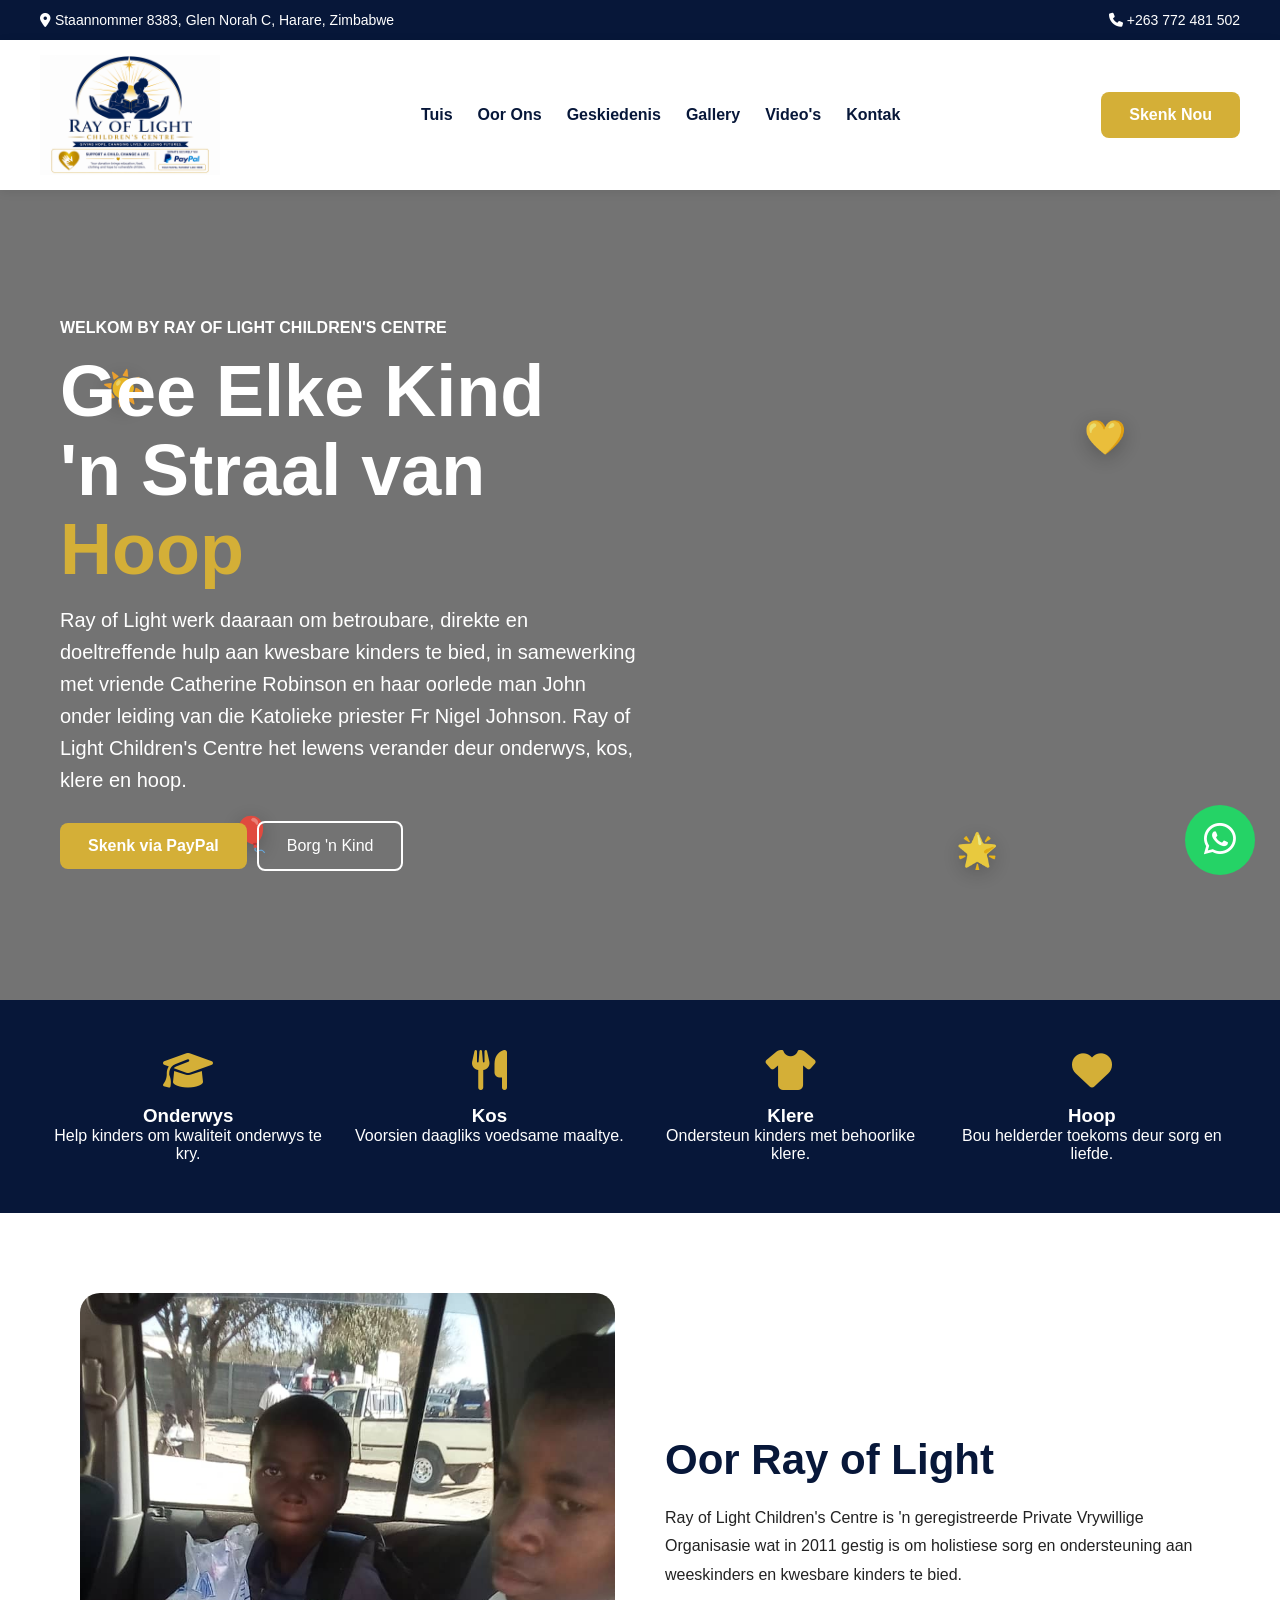
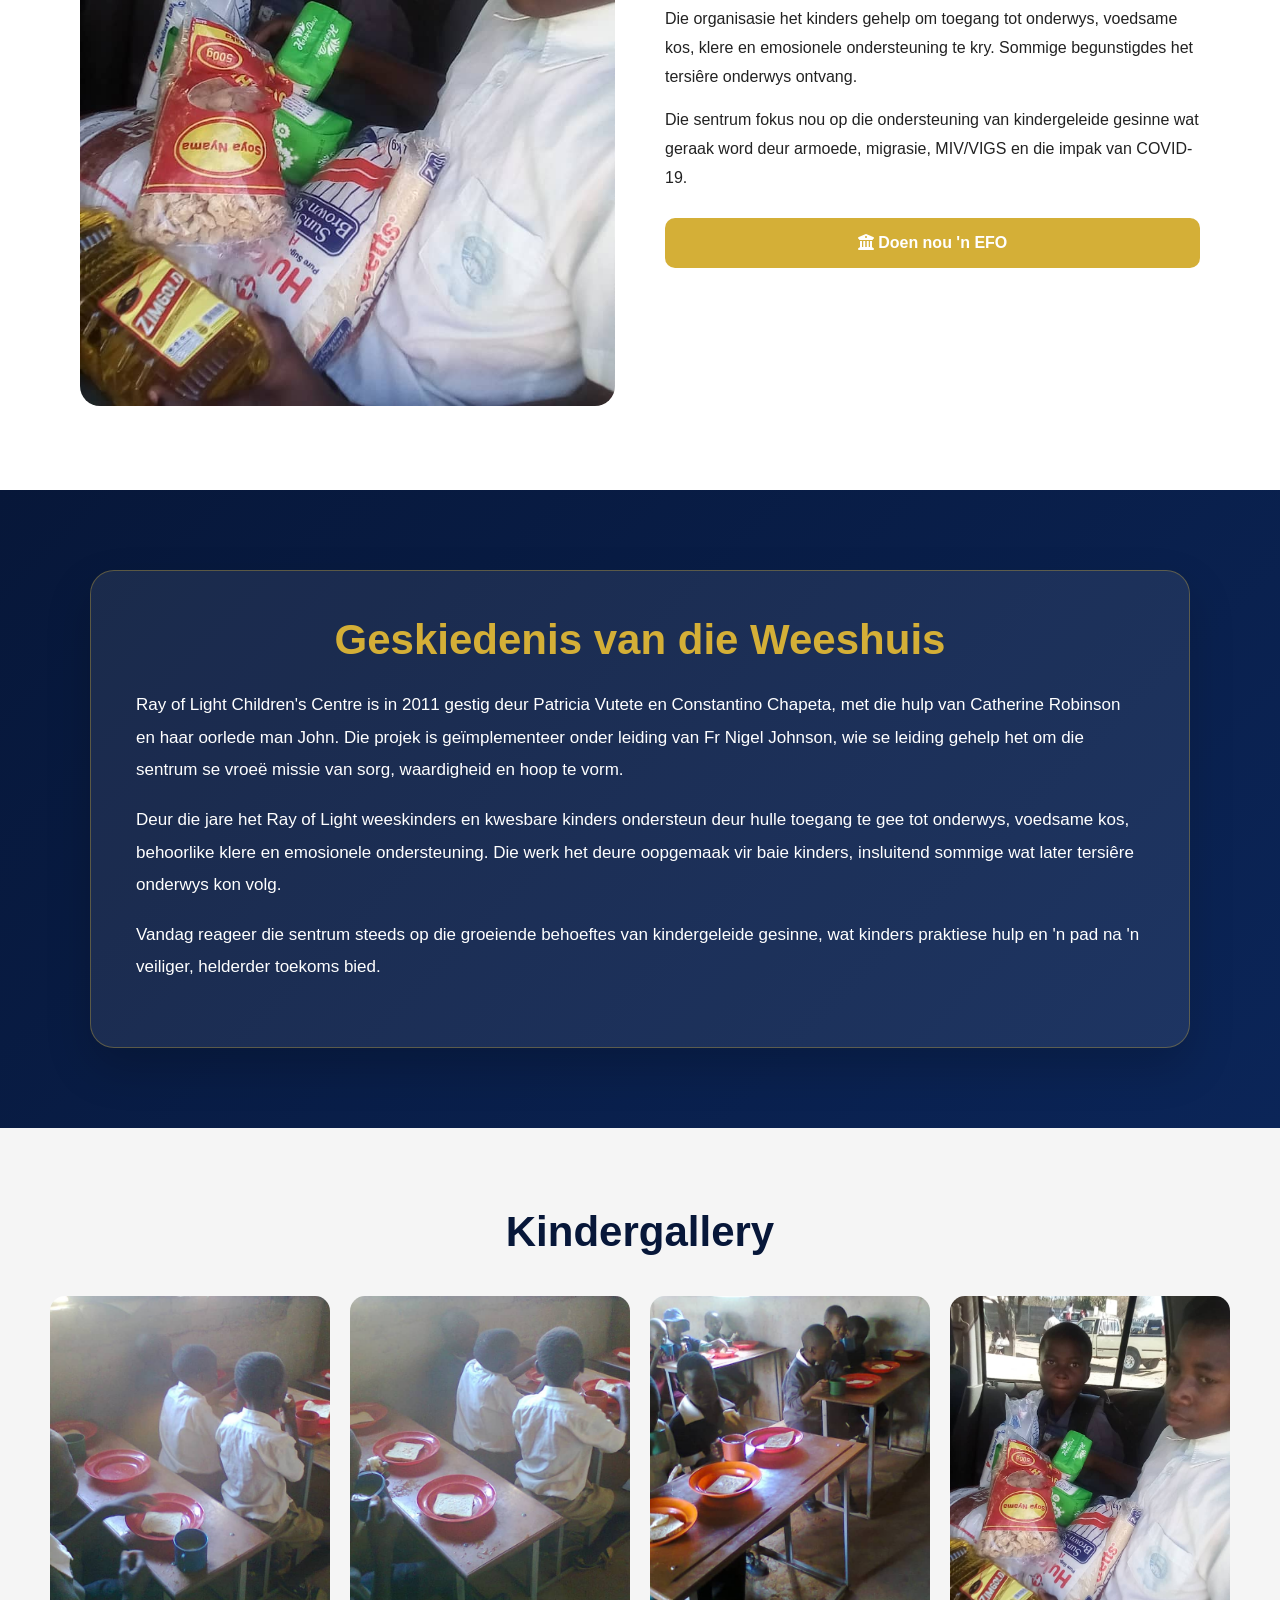
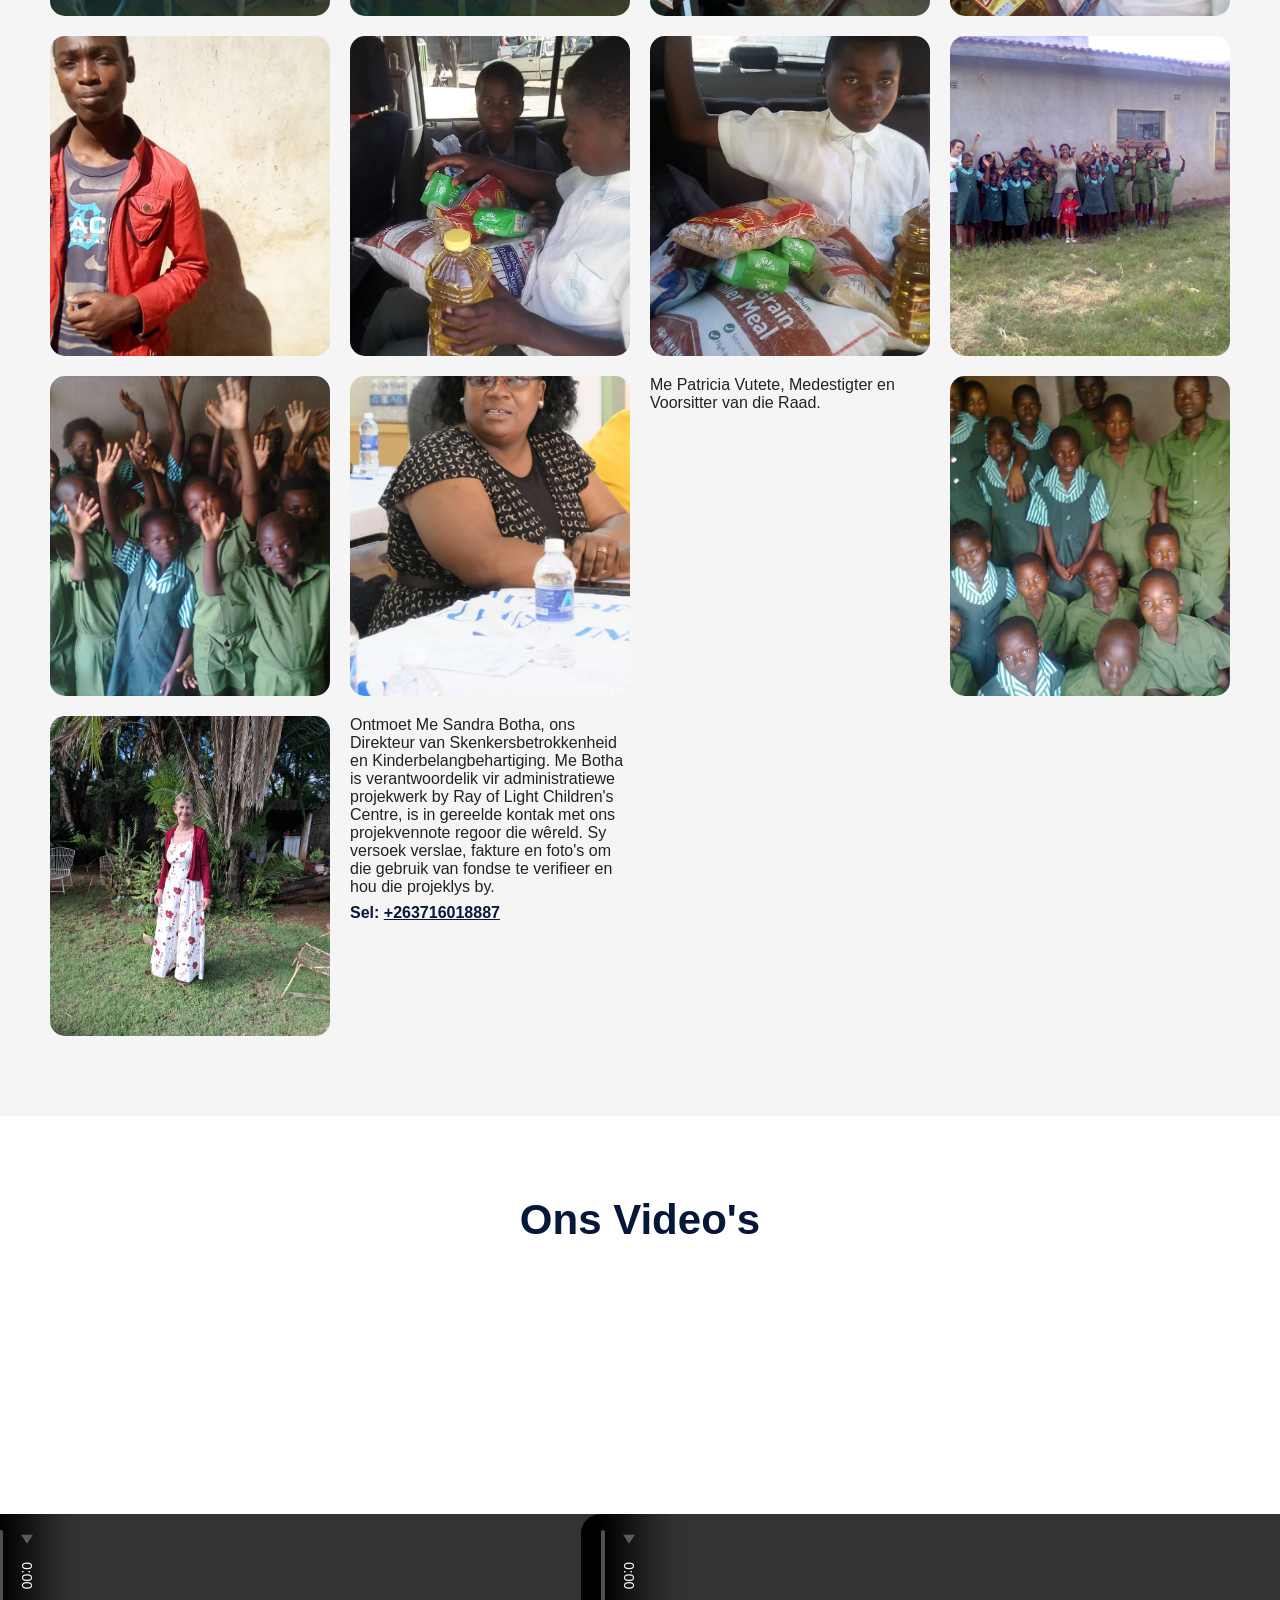
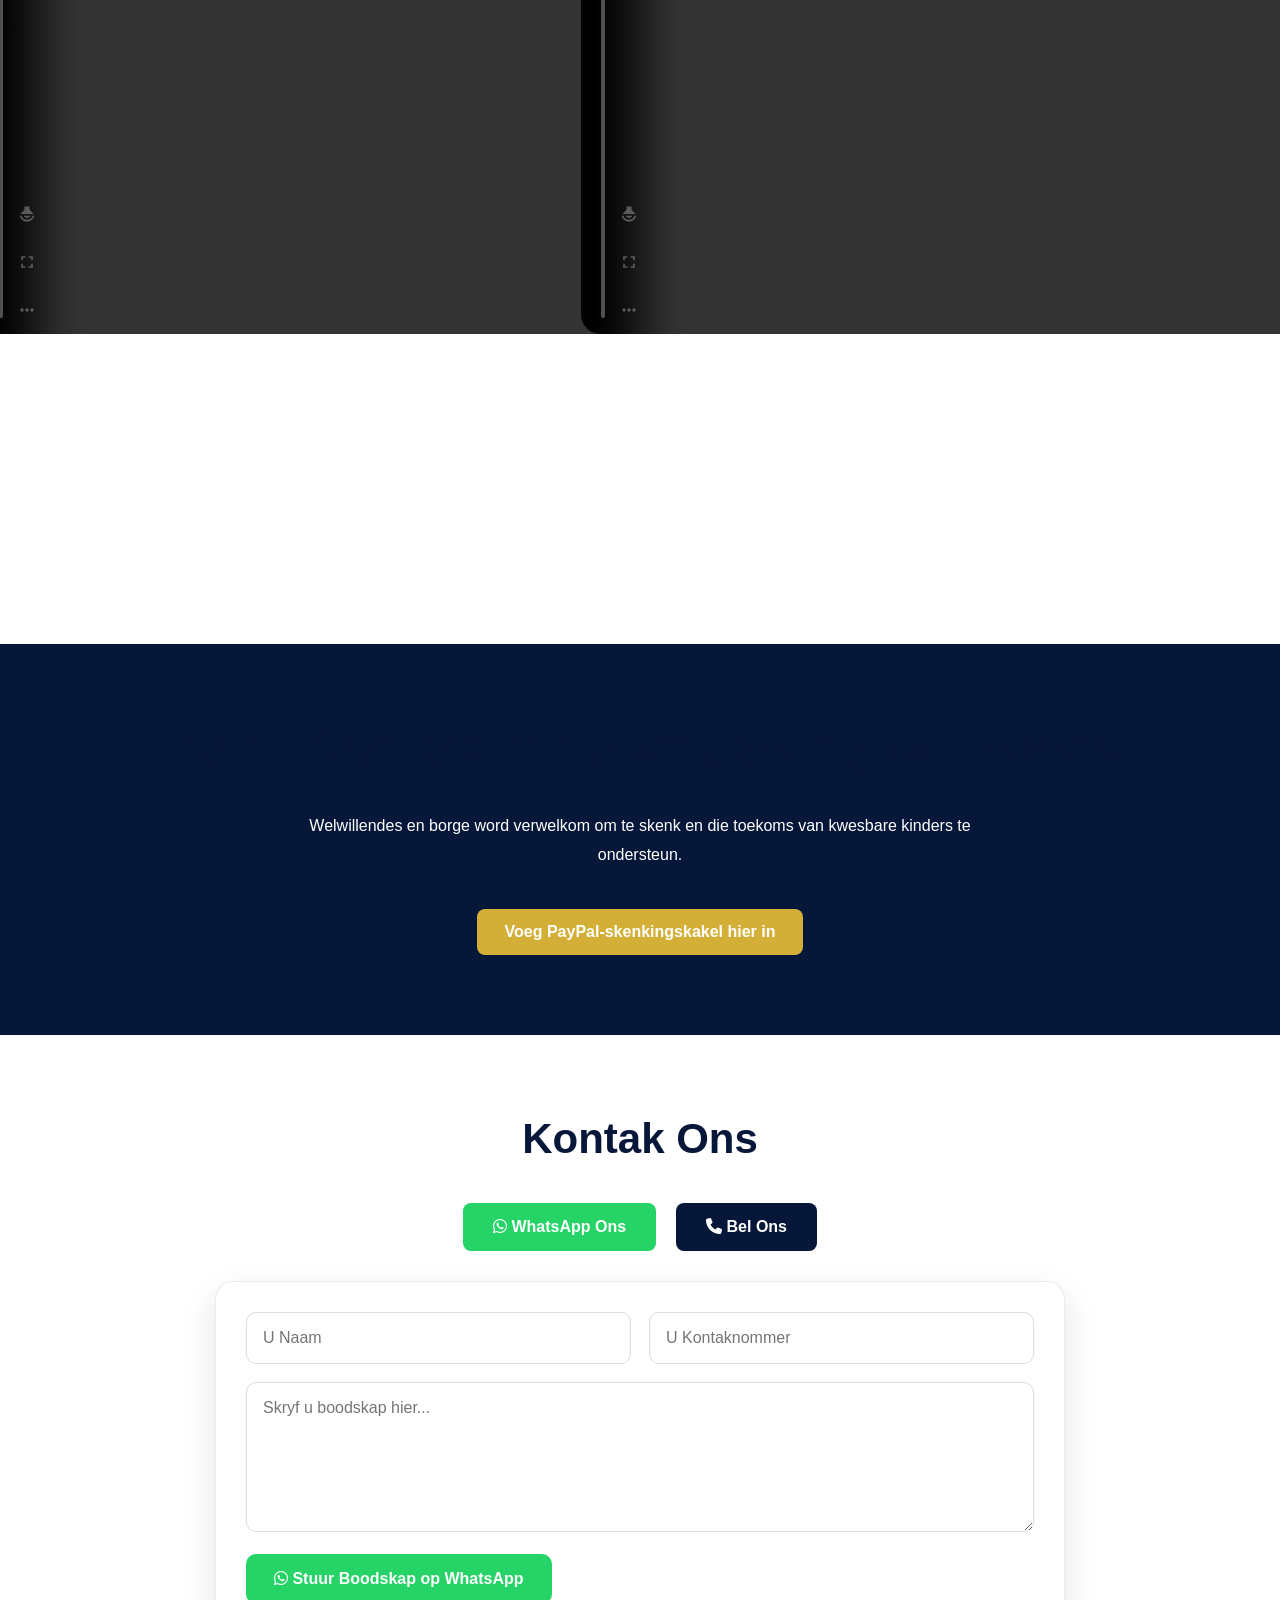
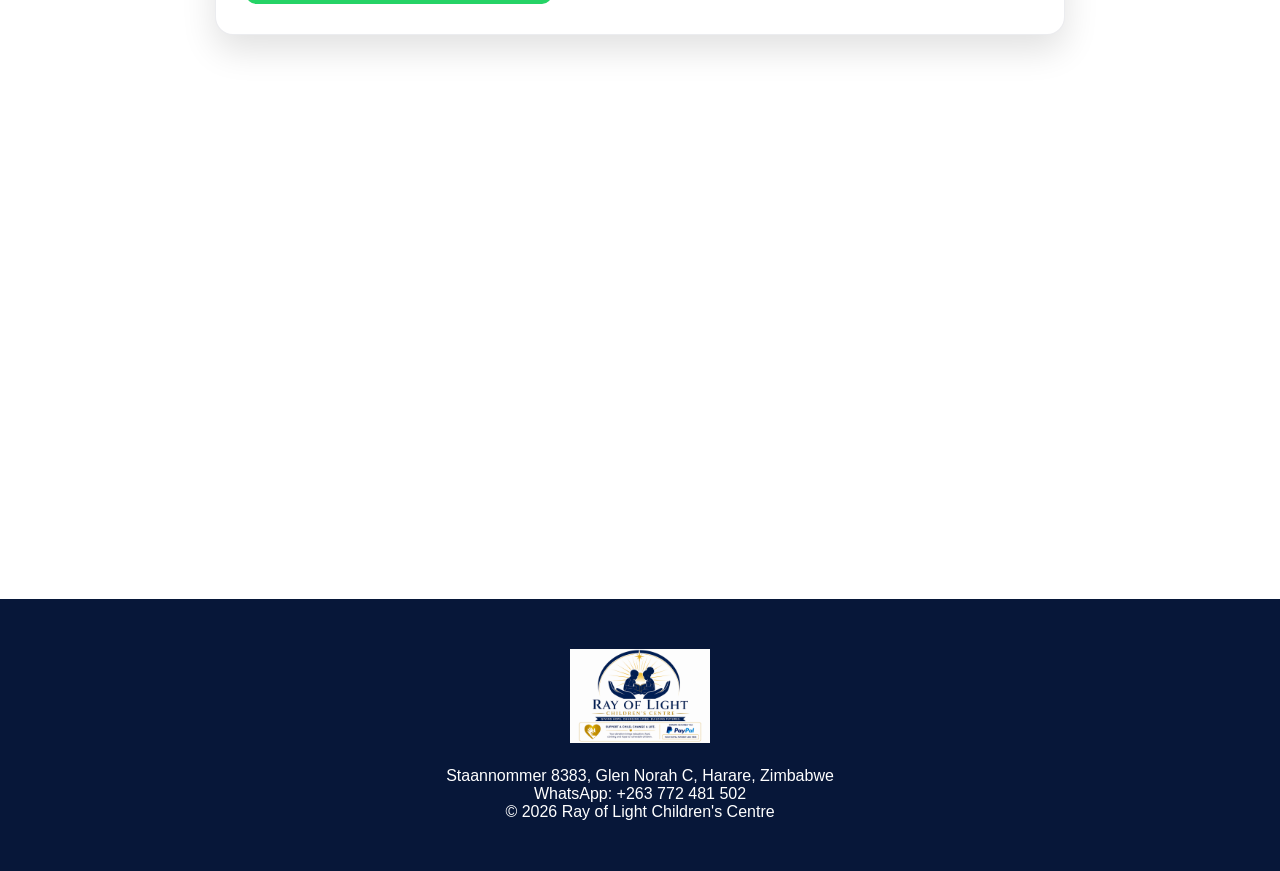
==== afrikans.html @ 7a38cc2f "Create afrikans.html" ====
<!DOCTYPE html>
<html lang="af">
<head>
<meta charset="UTF-8">
<meta name="viewport" content="width=device-width, initial-scale=1.0">
<meta name="description" content="Ray of Light Children's Centre in Glen Norah C, Harare, Zimbabwe bied onderwys, kos, klere, sorg en hoop aan weeskinders, kwesbare kinders en kindergeleide huishoudings. Word 'n vennoot, borg 'n kind of skenk vandag.">
<meta name="keywords" content="Ray of Light Children's Centre, weeshuis Zimbabwe, kinderhuis Harare, skenk aan kinders Zimbabwe, borg 'n kind Zimbabwe, kwesbare kinders, kindergeleide gesinne, Glen Norah C, liefdadigheid Zimbabwe, PVO Zimbabwe">
<meta name="author" content="Ray of Light Children's Centre">
<meta name="robots" content="index, follow">
<meta name="theme-color" content="#071739">
<meta property="og:title" content="Ray of Light Children's Centre | Gee Elke Kind 'n Straal Hoop">
<meta property="og:description" content="Ondersteun onderwys, kos, klere en hoop vir weeskinders en kwesbare kinders in Harare, Zimbabwe.">
<meta property="og:type" content="website">
<meta property="og:image" content="logo.png">
<meta property="og:locale" content="af_ZA">
<meta name="twitter:card" content="summary_large_image">
<meta name="twitter:title" content="Ray of Light Children's Centre">
<meta name="twitter:description" content="Word 'n vennoot met Ray of Light Children's Centre om kwesbare kinders in Harare, Zimbabwe te ondersteun.">
<meta name="twitter:image" content="logo.png">
<script type="application/ld+json">
{
  "@context": "https://schema.org",
  "@type": "NGO",
  "name": "Ray of Light Children's Centre",
  "description": "'n Geregistreerde Private Vrywillige Organisasie wat weeskinders, kwesbare kinders en kindergeleide gesinne ondersteun deur onderwys, kos, klere en holistiese sorg.",
  "address": {
    "@type": "PostalAddress",
    "streetAddress": "Staannommer 8383, Glen Norah C",
    "addressLocality": "Harare",
    "addressCountry": "ZW"
  },
  "telephone": "+263772481502"
}
</script>

<title>Ray of Light Children's Centre</title>
<style>

*{
margin:0;
padding:0;
box-sizing:border-box;
scroll-behavior:smooth;
font-family:Arial,sans-serif;
}

body{
background:#fff;
color:#222;
}

.topbar{
background:#071739;
color:#fff;
padding:12px 40px;
display:flex;
justify-content:space-between;
font-size:14px;
}

nav{
display:flex;
justify-content:space-between;
align-items:center;
padding:15px 40px;
background:#fff;
position:sticky;
top:0;
z-index:1000;
box-shadow:0 2px 10px rgba(0,0,0,0.08);
}

.logo{
width:180px;
}

nav ul{
display:flex;
list-style:none;
gap:25px;
}

nav ul li a{
text-decoration:none;
color:#071739;
font-weight:bold;
}

.donate-btn,.gold-btn{
background:#d4af37;
color:white;
padding:14px 28px;
border-radius:8px;
text-decoration:none;
display:inline-block;
font-weight:bold;
white-space:nowrap;
}

.hero-buttons{
display:flex;
gap:10px;
flex-wrap:wrap;
align-items:center;
}

.hero{
height:90vh;
background:url('images/a1.jpeg') center/cover no-repeat;
display:flex;
align-items:center;
position:relative;
}

.overlay{
position:absolute;
inset:0;
background:rgba(0,0,0,0.55);
}

.hero-content{
position:relative;
z-index:2;
color:#fff;
max-width:700px;
padding:60px;
}

.hero h1{
font-size:72px;
line-height:1.1;
margin:15px 0;
}

.hero span{
color:#d4af37;
}

.hero p{
font-size:20px;
line-height:1.6;
margin-bottom:25px;
}

.outline-btn{
border:2px solid #fff;
padding:14px 28px;
border-radius:8px;
color:#fff;
text-decoration:none;
margin-left:0;
white-space:nowrap;
display:inline-block;
}

.features{
display:grid;
grid-template-columns:repeat(4,1fr);
gap:25px;
background:#071739;
padding:50px;
color:#fff;
}

.feature{
text-align:center;
}

.feature i{
font-size:40px;
color:#d4af37;
margin-bottom:15px;
}

.about{
display:grid;
grid-template-columns:1fr 1fr;
gap:50px;
padding:80px;
align-items:center;
}

.about-image{
width:100%;
border-radius:20px;
}

.about-text h2{
font-size:42px;
margin-bottom:20px;
color:#071739;
}

.about-text p{
line-height:1.8;
margin-bottom:15px;
}

.bank-box{
margin-top:25px;
padding:25px;
background:#071739;
color:#fff;
border-radius:15px;
}

.gallery{
padding:80px 50px;
background:#f5f5f5;
}

.gallery h2,.videos h2,.contact h2,.donation h2{
text-align:center;
font-size:42px;
color:#071739;
margin-bottom:40px;
}

.grid{
display:grid;
grid-template-columns:repeat(auto-fit,minmax(250px,1fr));
gap:20px;
}

.grid img{
width:100%;
height:320px;
object-fit:cover;
border-radius:15px;
transition:0.4s;
}

.grid img:hover{
transform:scale(1.05);
}

.videos{
padding:80px 50px;
}

.video-grid{
display:grid;
grid-template-columns:1fr 1fr;
gap:25px;
}

video{
width:100%;
max-width:420px;
height:720px;
object-fit:cover;
border-radius:20px;
transform:rotate(90deg);
background:#000;
margin:auto;
display:block;
}

.video-grid{
align-items:center;
justify-items:center;
row-gap:140px;
padding-top:80px;
padding-bottom:80px;
}

.donation{
padding:80px 50px;
background:#071739;
text-align:center;
color:#fff;
}

.donation p{
max-width:700px;
margin:20px auto;
line-height:1.8;
}

.large-btn{
margin-top:20px;
}

.contact{
padding:80px 50px;
}

.contact-buttons{
display:flex;
justify-content:center;
gap:20px;
margin-bottom:30px;
}

.whatsapp-btn,.call-btn{
padding:15px 30px;
border-radius:8px;
text-decoration:none;
font-weight:bold;
color:#fff;
}

.whatsapp-btn{
background:#25D366;
}

.call-btn{
background:#071739;
}

.map iframe{
width:100%;
height:450px;
border:none;
border-radius:20px;
}

footer{
background:#071739;
color:#fff;
text-align:center;
padding:50px 20px;
}

.footer-logo{
width:140px;
margin-bottom:20px;
}

.floating-whatsapp{
position:fixed;
right:25px;
bottom:25px;
width:70px;
height:70px;
background:#25D366;
border-radius:50%;
display:flex;
justify-content:center;
align-items:center;
font-size:36px;
z-index:1000;
}

.floating-whatsapp a{
color:#fff;
}


.animated-characters{
position:absolute;
inset:0;
pointer-events:none;
overflow:hidden;
z-index:1;
}

.animated-character{
position:absolute;
font-size:34px;
opacity:0.85;
animation:floatCharacter 7s ease-in-out infinite;
filter:drop-shadow(0 5px 10px rgba(0,0,0,0.28));
}

.animated-character.one{
left:8%;
top:22%;
animation-delay:0s;
}

.animated-character.two{
right:12%;
top:28%;
animation-delay:1.3s;
}

.animated-character.three{
left:18%;
bottom:18%;
animation-delay:2.4s;
}

.animated-character.four{
right:22%;
bottom:16%;
animation-delay:3.1s;
}

@keyframes floatCharacter{
0%,100%{transform:translateY(0) rotate(0deg);}
50%{transform:translateY(-18px) rotate(5deg);}
}

.sandra-email{
display:block;
margin-top:8px;
font-weight:bold;
color:#071739;
word-break:break-word;
}

.sandra-email a{
color:#071739;
text-decoration:underline;
}


@media(max-width:900px){

.topbar{
flex-direction:column;
gap:10px;
text-align:center;
}

nav{
flex-direction:column;
gap:20px;
}

nav ul{
flex-wrap:wrap;
justify-content:center;
}

.hero h1{
font-size:46px;
}

.hero-content{
padding:30px;
}

.features{
grid-template-columns:1fr 1fr;
}

.about{
grid-template-columns:1fr;
padding:50px 25px;
}

.video-grid{
grid-template-columns:1fr;
}

.contact-buttons{
flex-direction:column;
}

}

@media(max-width:600px){

.hero-buttons{
flex-direction:column;
align-items:flex-start;
}

.hero-buttons .gold-btn,
.hero-buttons .outline-btn{
width:auto;
max-width:100%;
text-align:center;
}

.features{
grid-template-columns:1fr;
}

.hero{
height:auto;
padding:80px 0;
}

.hero h1{
font-size:38px;
}

.gallery,.videos,.contact,.donation{
padding:50px 20px;
}

}


/* Updated EFT reveal button */
.bank-box{
background:transparent;
padding:0;
}

.eft-toggle{
width:100%;
border:none;
background:#d4af37;
color:#fff;
padding:16px 22px;
border-radius:10px;
font-weight:bold;
font-size:16px;
cursor:pointer;
transition:0.3s;
}

.eft-toggle:hover,
.eft-toggle.active{
background:#b89122;
transform:translateY(-2px);
}

.eft-details{
display:none;
margin-top:18px;
padding:25px;
background:#071739;
color:#fff;
border-radius:15px;
animation:fadeIn 0.4s ease;
}

.eft-details.show{
display:block;
}

@keyframes fadeIn{
from{opacity:0; transform:translateY(10px);}
to{opacity:1; transform:translateY(0);}
}

/* History section */
.history{
padding:80px 50px;
background:linear-gradient(135deg,#071739,#0b2558);
color:#fff;
}

.history-card{
max-width:1100px;
margin:auto;
background:rgba(255,255,255,0.08);
border:1px solid rgba(212,175,55,0.35);
border-radius:24px;
padding:45px;
box-shadow:0 20px 45px rgba(0,0,0,0.18);
}

.history-card h2{
font-size:42px;
color:#d4af37;
margin-bottom:25px;
text-align:center;
}

.history-card p{
line-height:1.9;
margin-bottom:18px;
font-size:17px;
}

/* Contact form */
.contact-form{
max-width:850px;
margin:30px auto;
background:#fff;
padding:30px;
border-radius:18px;
box-shadow:0 15px 35px rgba(0,0,0,0.12);
border:1px solid rgba(7,23,57,0.08);
}

.form-row{
display:grid;
grid-template-columns:1fr 1fr;
gap:18px;
}

.contact-form input,
.contact-form textarea{
width:100%;
padding:16px;
border:1px solid #ddd;
border-radius:10px;
font-size:16px;
outline:none;
margin-bottom:18px;
}

.contact-form textarea{
height:150px;
resize:vertical;
}

.contact-form input:focus,
.contact-form textarea:focus{
border-color:#d4af37;
box-shadow:0 0 0 3px rgba(212,175,55,0.18);
}

.contact-form button{
background:#25D366;
color:#fff;
border:none;
padding:16px 28px;
border-radius:10px;
font-weight:bold;
font-size:16px;
cursor:pointer;
}

@media(max-width:700px){
.form-row{
grid-template-columns:1fr;
gap:0;
}

.history{
padding:50px 20px;
}

.history-card{
padding:28px;
}

.history-card h2{
font-size:32px;
}
}

</style>
<link rel="stylesheet" href="https://cdnjs.cloudflare.com/ajax/libs/font-awesome/6.5.1/css/all.min.css"/>
</head>
<body>

<div class="topbar">
<div><i class="fas fa-map-marker-alt"></i> Staannommer 8383, Glen Norah C, Harare, Zimbabwe</div>
<div><i class="fas fa-phone"></i> +263 772 481 502</div>
</div>

<nav>
<img src="logo.png" class="logo" alt="Ray of Light-logo">
<ul>
<li><a href="#home">Tuis</a></li>
<li><a href="#about">Oor Ons</a></li>
<li><a href="#history">Geskiedenis</a></li>
<li><a href="#gallery">Gallery</a></li>
<li><a href="#videos">Video's</a></li>
<li><a href="#contact">Kontak</a></li>
</ul>
<a href="#" class="donate-btn">Skenk Nou</a>
</nav>

<section class="hero" id="home">
<div class="overlay"></div>
<div class="animated-characters" aria-hidden="true">
<span class="animated-character one">☀️</span>
<span class="animated-character two">💛</span>
<span class="animated-character three">🎈</span>
<span class="animated-character four">🌟</span>
</div>
<div class="hero-content">
<h4>WELKOM BY RAY OF LIGHT CHILDREN'S CENTRE</h4>
<h1>Gee Elke Kind<br>'n Straal van <span>Hoop</span></h1>
<p>
Ray of Light werk daaraan om betroubare, direkte en doeltreffende hulp aan kwesbare kinders te bied, in samewerking met vriende Catherine Robinson en haar oorlede man John onder leiding van die Katolieke priester Fr Nigel Johnson. Ray of Light Children's Centre het lewens verander deur onderwys, kos, klere en hoop.
</p>
<div class="hero-buttons">
<a href="#" class="gold-btn">Skenk via PayPal</a>
<a href="#about" class="outline-btn">Borg 'n Kind</a>
</div>
</div>
</section>

<section class="features">
<div class="feature"><i class="fas fa-graduation-cap"></i><h3>Onderwys</h3><p>Help kinders om kwaliteit onderwys te kry.</p></div>
<div class="feature"><i class="fas fa-utensils"></i><h3>Kos</h3><p>Voorsien daagliks voedsame maaltye.</p></div>
<div class="feature"><i class="fas fa-shirt"></i><h3>Klere</h3><p>Ondersteun kinders met behoorlike klere.</p></div>
<div class="feature"><i class="fas fa-heart"></i><h3>Hoop</h3><p>Bou helderder toekoms deur sorg en liefde.</p></div>
</section>

<section class="about" id="about">
<div>
<img src="a4.jpeg" class="about-image" alt="Kinders by Ray of Light">
</div>
<div class="about-text">
<h2>Oor Ray of Light</h2>
<p>
Ray of Light Children's Centre is 'n geregistreerde Private Vrywillige Organisasie wat in 2011 gestig is om holistiese sorg en ondersteuning aan weeskinders en kwesbare kinders te bied.
</p>
<p>
Die organisasie het kinders gehelp om toegang tot onderwys, voedsame kos, klere en emosionele ondersteuning te kry. Sommige begunstigdes het tersiêre onderwys ontvang.
</p>
<p>
Die sentrum fokus nou op die ondersteuning van kindergeleide gesinne wat geraak word deur armoede, migrasie, MIV/VIGS en die impak van COVID-19.
</p>
<div class="bank-box">
<button class="eft-toggle" type="button" onclick="toggleEFT(this)">
<i class="fas fa-building-columns"></i> Doen nou 'n EFO
</button>
<div class="eft-details">
<h3>Ondersteun deur EFO</h3>
<p><strong>NMB Bank (Joiner City)</strong></p>
<p>Rekeningnaam: Ray of Light</p>
<p>Rekeningnommer: 09503764802001</p>
<p>(Joiner City) Takkode: 11101</p>
</div>
</div>
</div>
</section>

<section class="history" id="history">
<div class="history-card">
<h2>Geskiedenis van die Weeshuis</h2>
<p>
Ray of Light Children's Centre is in 2011 gestig deur Patricia Vutete en Constantino Chapeta, met die hulp van Catherine Robinson en haar oorlede man John. Die projek is geïmplementeer onder leiding van Fr Nigel Johnson, wie se leiding gehelp het om die sentrum se vroeë missie van sorg, waardigheid en hoop te vorm.
</p>
<p>
Deur die jare het Ray of Light weeskinders en kwesbare kinders ondersteun deur hulle toegang te gee tot onderwys, voedsame kos, behoorlike klere en emosionele ondersteuning. Die werk het deure oopgemaak vir baie kinders, insluitend sommige wat later tersiêre onderwys kon volg.
</p>
<p>
Vandag reageer die sentrum steeds op die groeiende behoeftes van kindergeleide gesinne, wat kinders praktiese hulp en 'n pad na 'n veiliger, helderder toekoms bied.
</p>
</div>
</section>

<section class="gallery" id="gallery">
<h2>Kindergallery</h2>
<div class="grid">
<img src="a1.jpeg" alt="Kind by Ray of Light">
<img src="a2.jpeg" alt="Kinders saam">
<img src="a3.jpeg" alt="Aktiwiteit by die sentrum">
<img src="a4.jpeg" alt="Groepfoto">
<img src="a5.jpeg" alt="Kind lag">
<img src="a6.jpeg" alt="Studente">
<img src="a7.jpeg" alt="Ete tyd">
<img src="a8.jpeg" alt="Speeltyd">
<img src="a9.jpeg" alt="Ondersteuning">
<img src="pat.jpeg" alt="Me Patricia Vutete"><p>Me Patricia Vutete, Medestigter en Voorsitter van die Raad.</p>
<img src="a10.jpeg" alt="Nog 'n beeld">
<img src="a14.jpeg" alt="Me Sandra Botha"><p>Ontmoet Me Sandra Botha, ons Direkteur van Skenkersbetrokkenheid en Kinderbelangbehartiging. Me Botha is verantwoordelik vir administratiewe projekwerk by Ray of Light Children's Centre, is in gereelde kontak met ons projekvennote regoor die wêreld. Sy versoek verslae, fakture en foto's om die gebruik van fondse te verifieer en hou die projeklys by. <span class="sandra-email">Sel: <a href="tel:+263716018887">+263716018887</a></span></p>
</div>
</section>

<section class="videos" id="videos">
<h2>Ons Video's</h2>
<div class="video-grid">
<video controls>
<source src="a12.mp4" type="video/mp4">
U blaaier ondersteun nie die video-etiket nie.
</video>
<video controls>
<source src="a13.mp4" type="video/mp4">
U blaaier ondersteun nie die video-etiket nie.
</video>
</div>
</section>

<section class="donation">
<h2>Word 'n Vennoot in die Verandering van Lewens</h2>
<p>Welwillendes en borge word verwelkom om te skenk en die toekoms van kwesbare kinders te ondersteun.</p>
<a href="#" class="gold-btn large-btn">Voeg PayPal-skenkingskakel hier in</a>
</section>

<section class="contact" id="contact">
<h2>Kontak Ons</h2>
<div class="contact-buttons">
<a href="https://wa.me/263772481502" class="whatsapp-btn"><i class="fab fa-whatsapp"></i> WhatsApp Ons</a>
<a href="tel:+263772481502" class="call-btn"><i class="fas fa-phone"></i> Bel Ons</a>
</div>

<form class="contact-form" onsubmit="sendWhatsAppMessage(event)">
<div class="form-row">
<input type="text" id="contactName" placeholder="U Naam" required>
<input type="tel" id="contactNumber" placeholder="U Kontaknommer" required>
</div>
<textarea id="contactMessage" placeholder="Skryf u boodskap hier..." required></textarea>
<button type="submit"><i class="fab fa-whatsapp"></i> Stuur Boodskap op WhatsApp</button>
</form>

<div class="map">
<iframe src="https://maps.google.com/maps?q=Glen%20Norah%20C%20Harare&t=&z=13&ie=UTF8&iwloc=&output=embed" title="Ligging van Ray of Light Children's Centre"></iframe>
</div>
</section>

<footer>
<img src="logo.png" class="footer-logo" alt="Ray of Light-logo">
<p>Staannommer 8383, Glen Norah C, Harare, Zimbabwe</p>
<p>WhatsApp: +263 772 481 502</p>
<p>© 2026 Ray of Light Children's Centre</p>
</footer>

<div class="floating-whatsapp">
<a href="https://wa.me/263772481502" aria-label="Kontak ons op WhatsApp"><i class="fab fa-whatsapp"></i></a>
</div>

<script>
function toggleEFT(button){
  const details = button.nextElementSibling;
  details.classList.toggle('show');
  button.classList.toggle('active');
}

function sendWhatsAppMessage(event){
  event.preventDefault();
  const name = document.getElementById('contactName').value.trim();
  const number = document.getElementById('contactNumber').value.trim();
  const message = document.getElementById('contactMessage').value.trim();
  const text = `Hallo Ray of Light Children's Centre, my naam is ${name}. My kontaknommer is ${number}. ${message}`;
  window.open(`https://wa.me/263772481502?text=${encodeURIComponent(text)}`, '_blank');
}
</script>

</body>
</html>
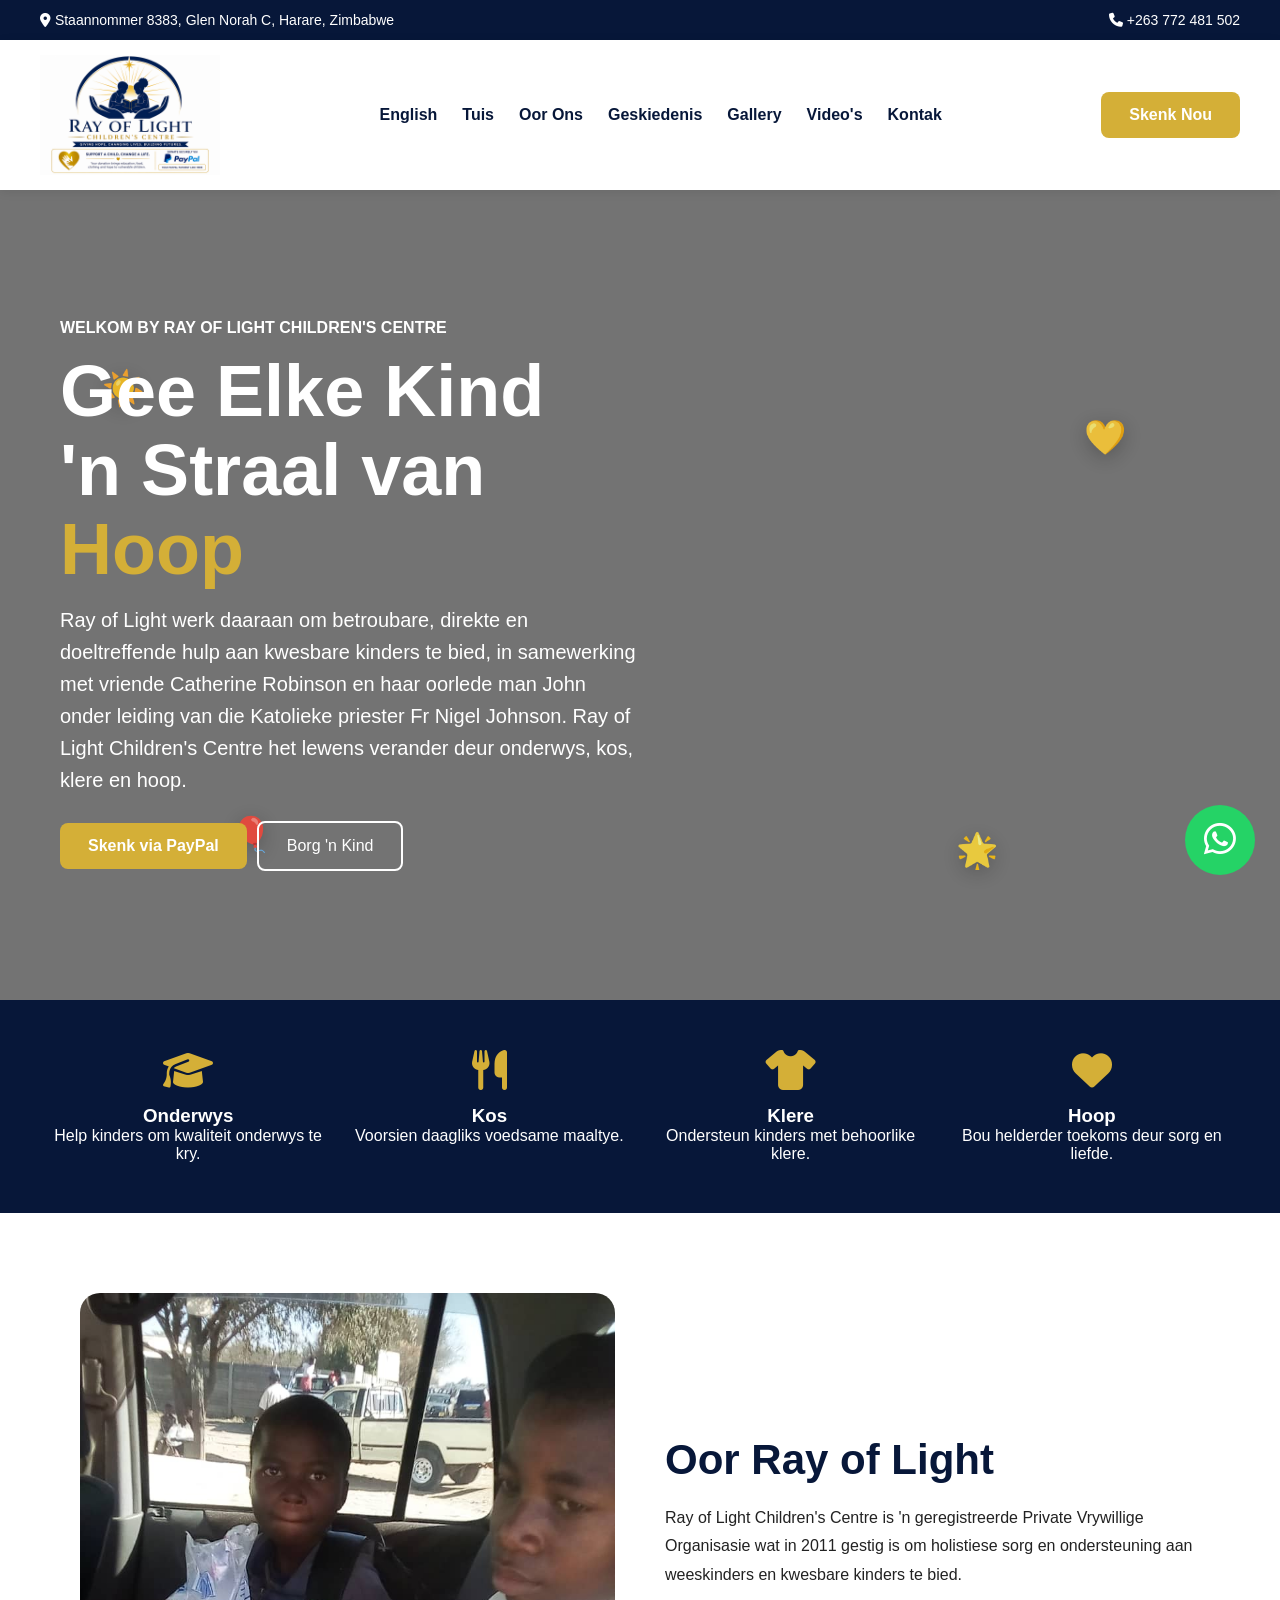
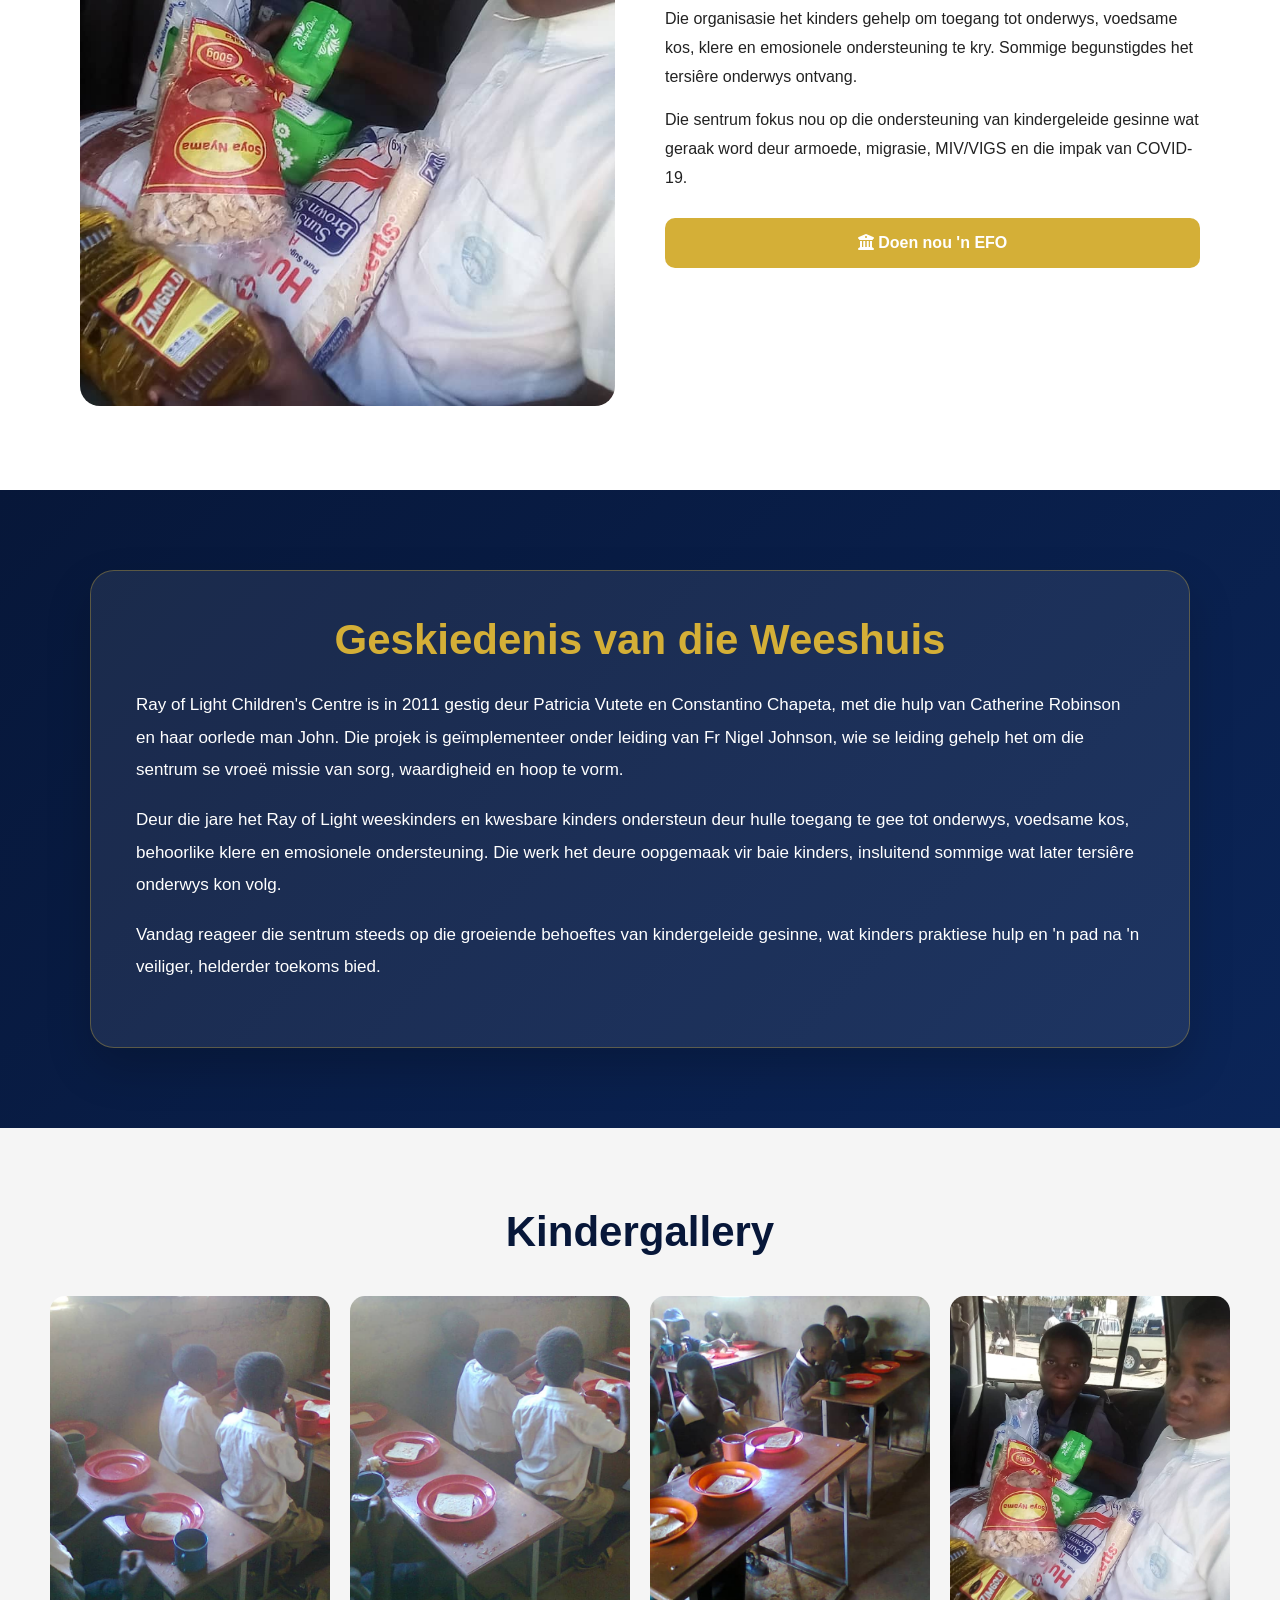
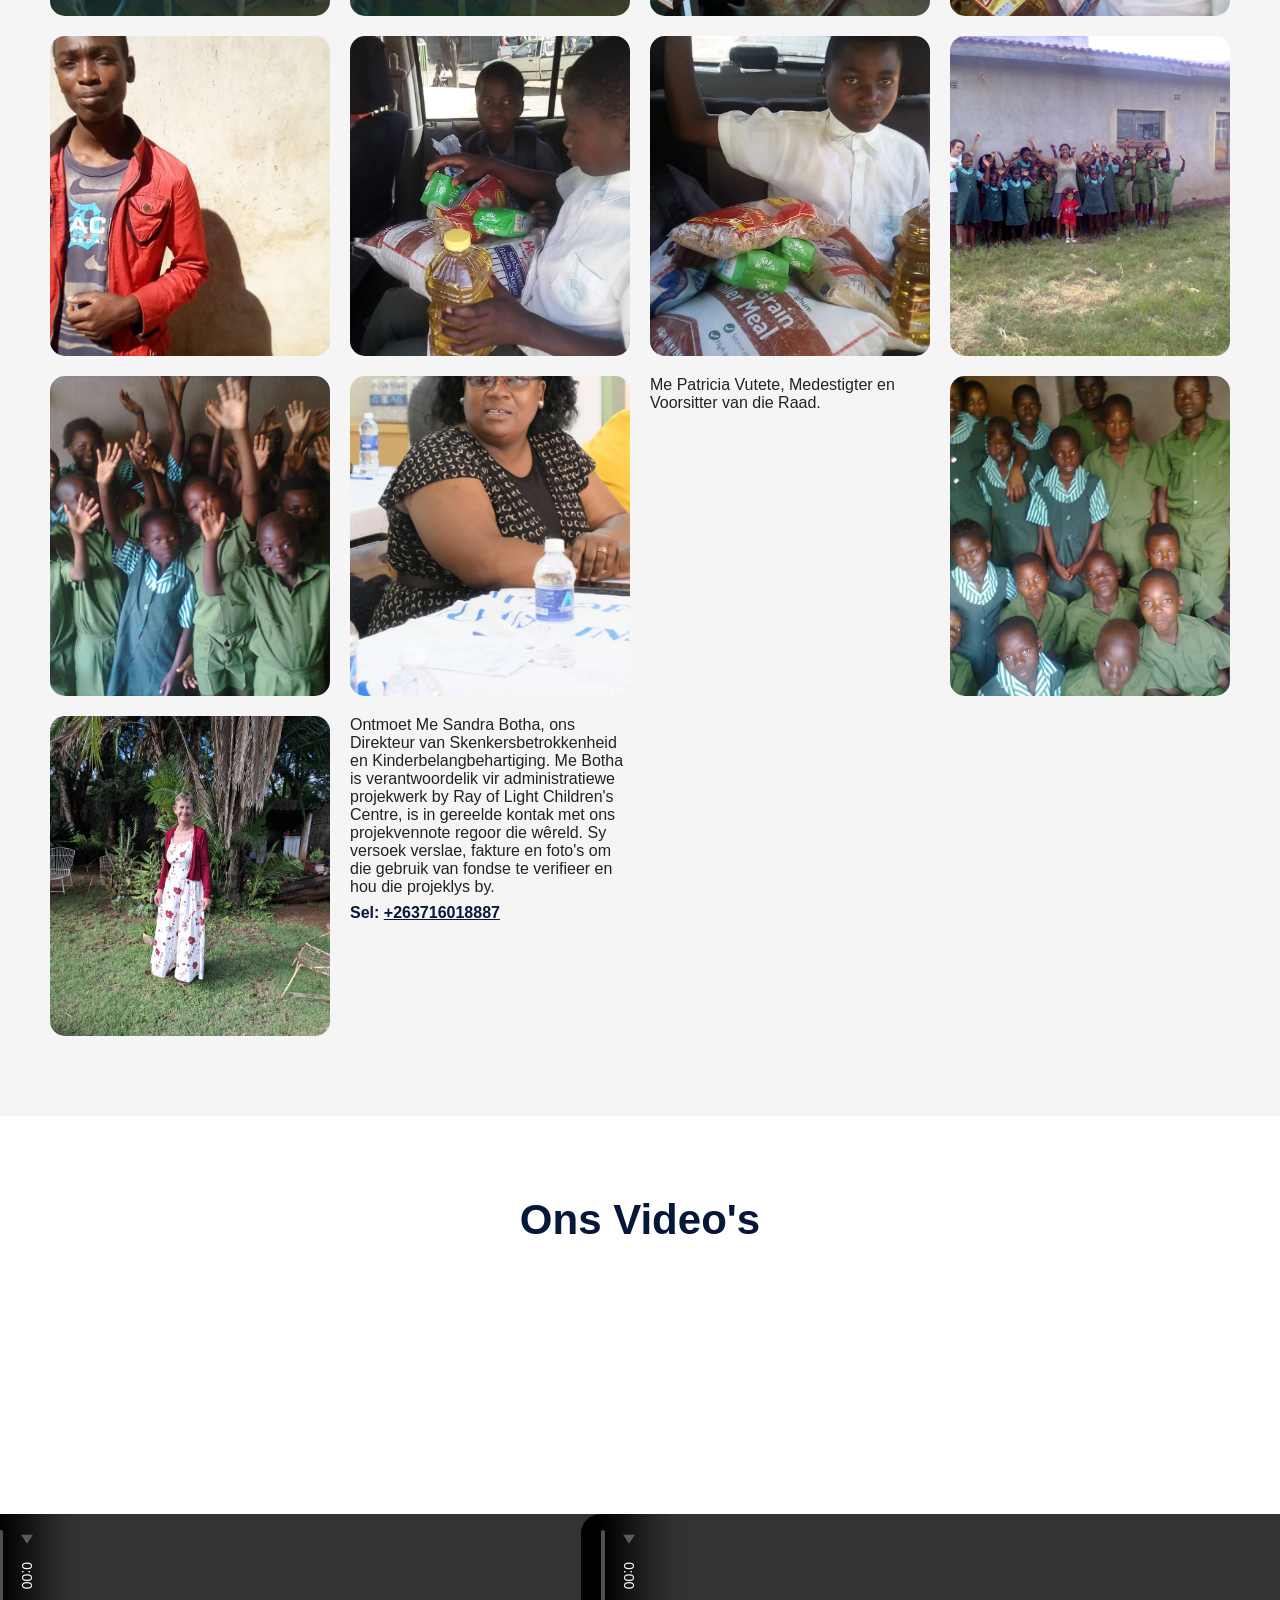
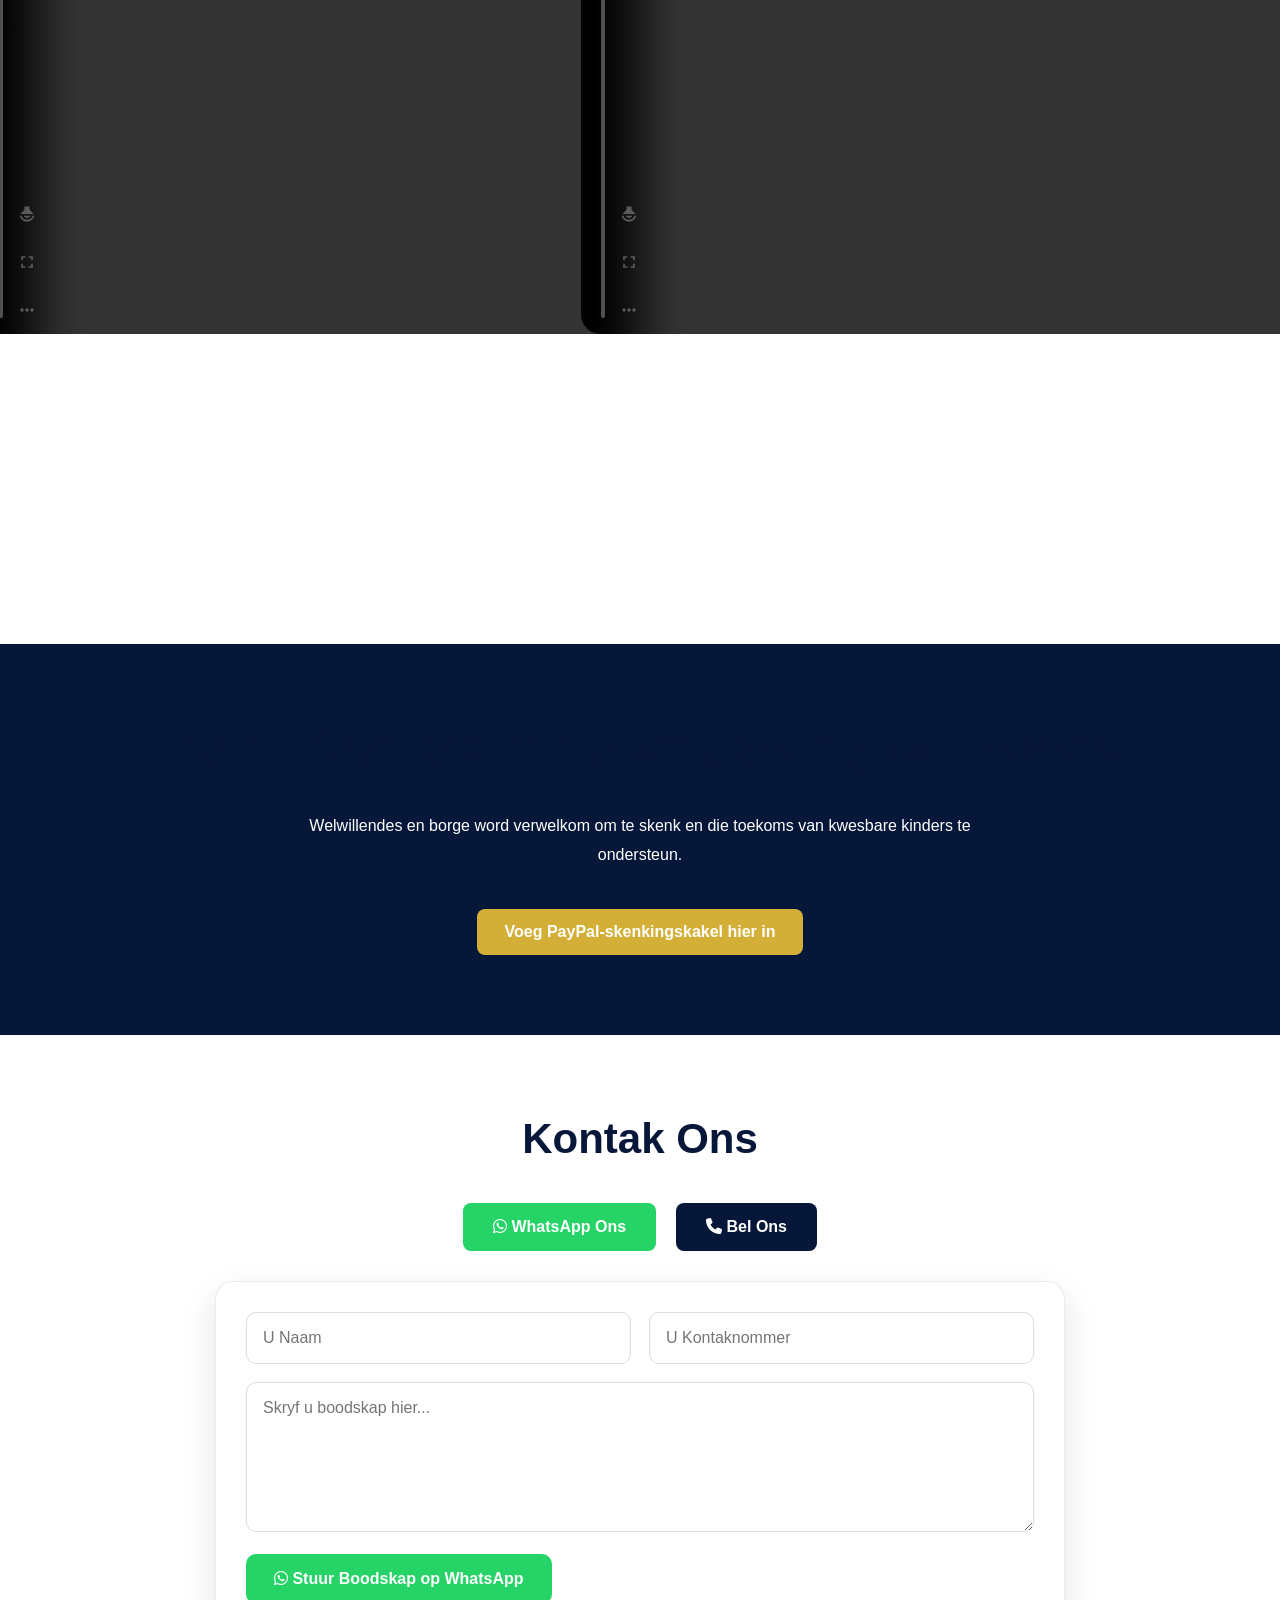
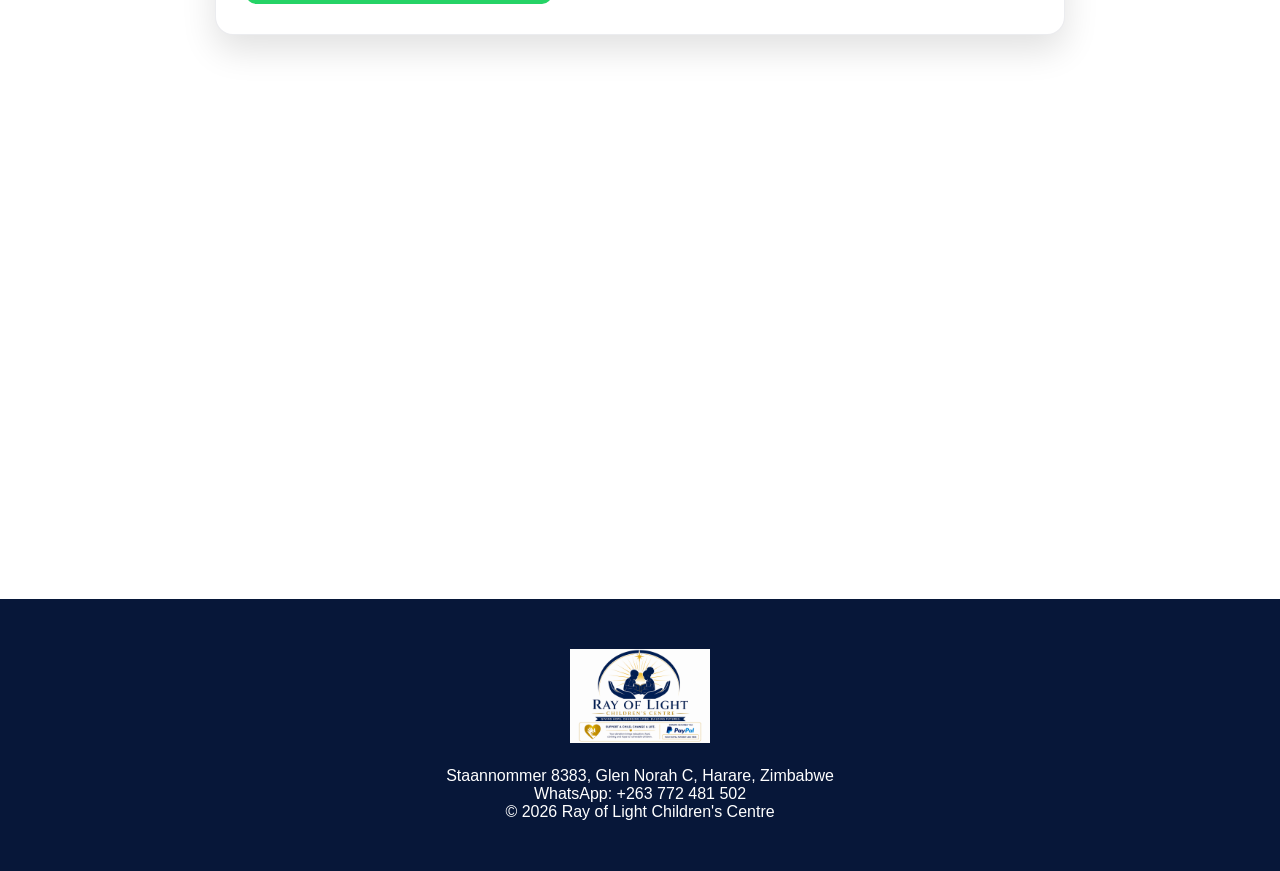
==== commit f57eb184: "Update afrikans.html" ====
--- a/afrikans.html
+++ b/afrikans.html
@@ -641,6 +641,7 @@
 <nav>
 <img src="logo.png" class="logo" alt="Ray of Light-logo">
 <ul>
+  <li><a href="index.html">English</a></li>
 <li><a href="#home">Tuis</a></li>
 <li><a href="#about">Oor Ons</a></li>
 <li><a href="#history">Geskiedenis</a></li>
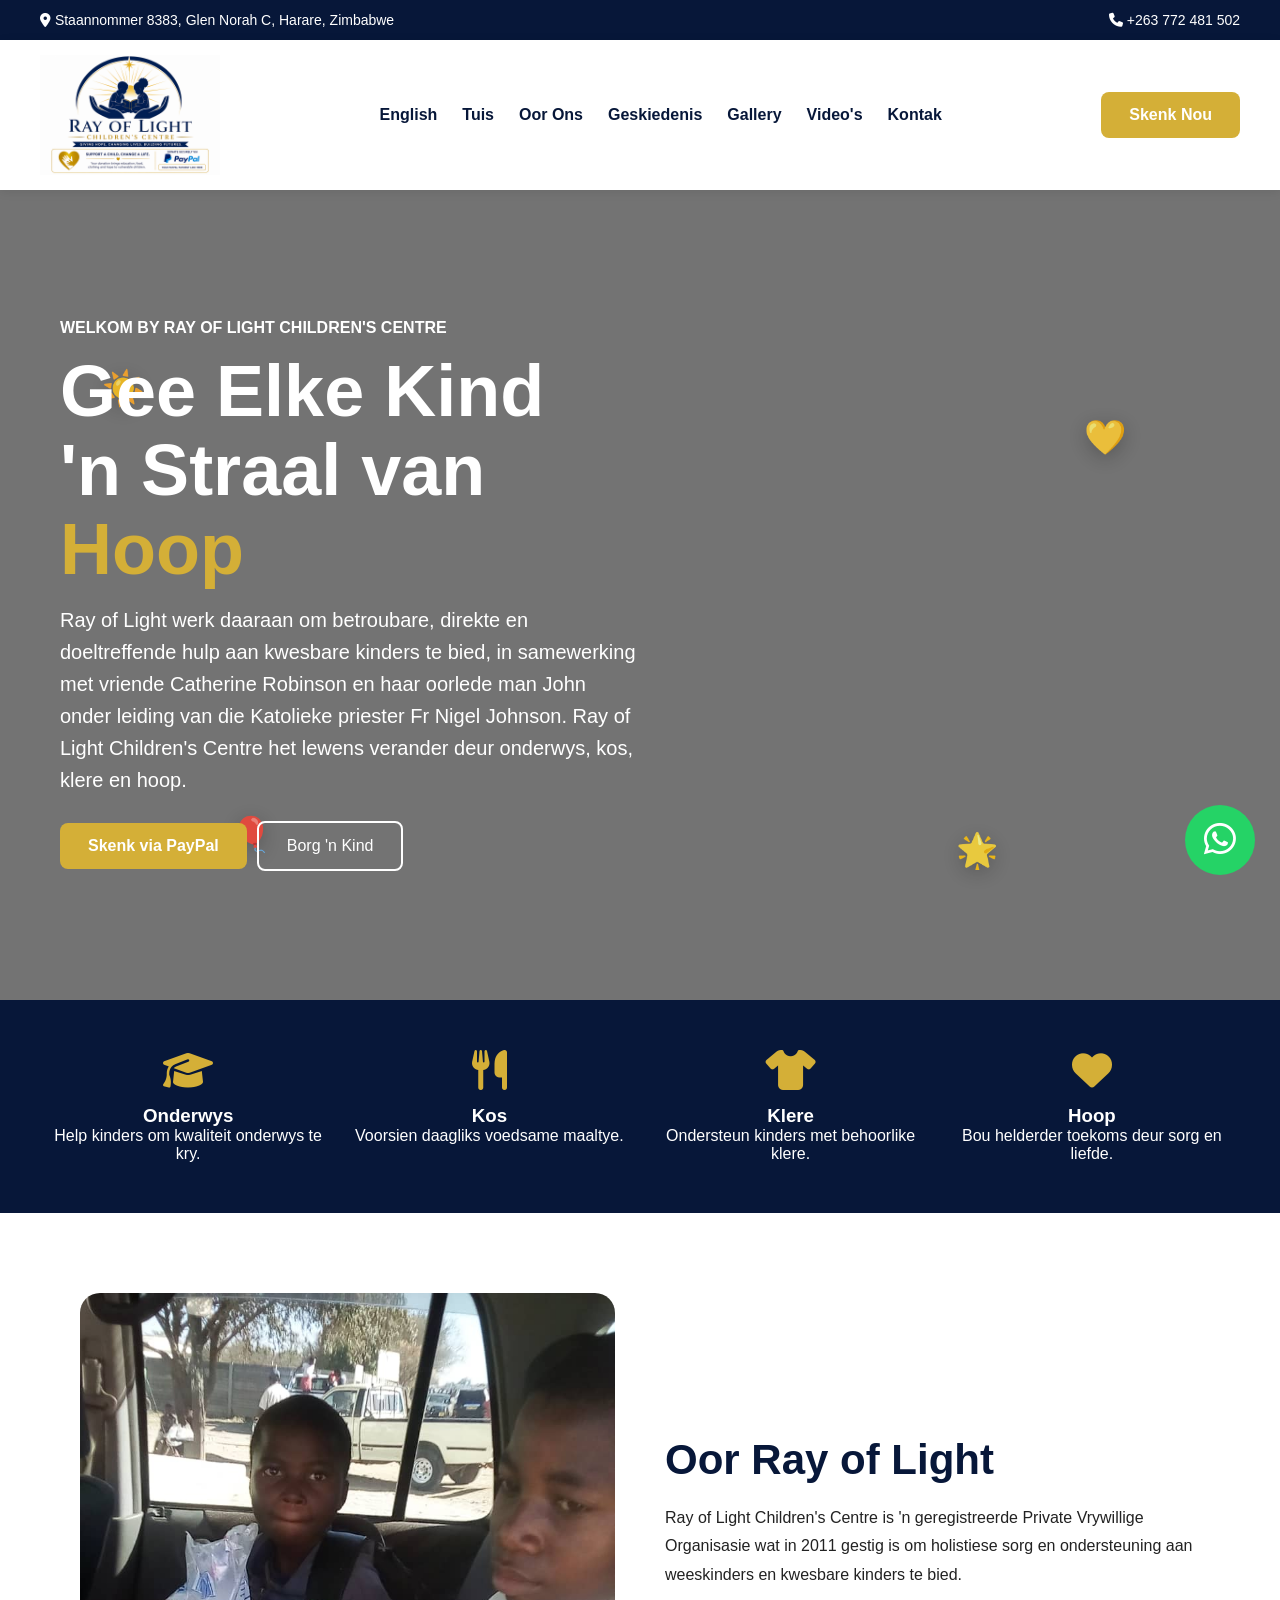
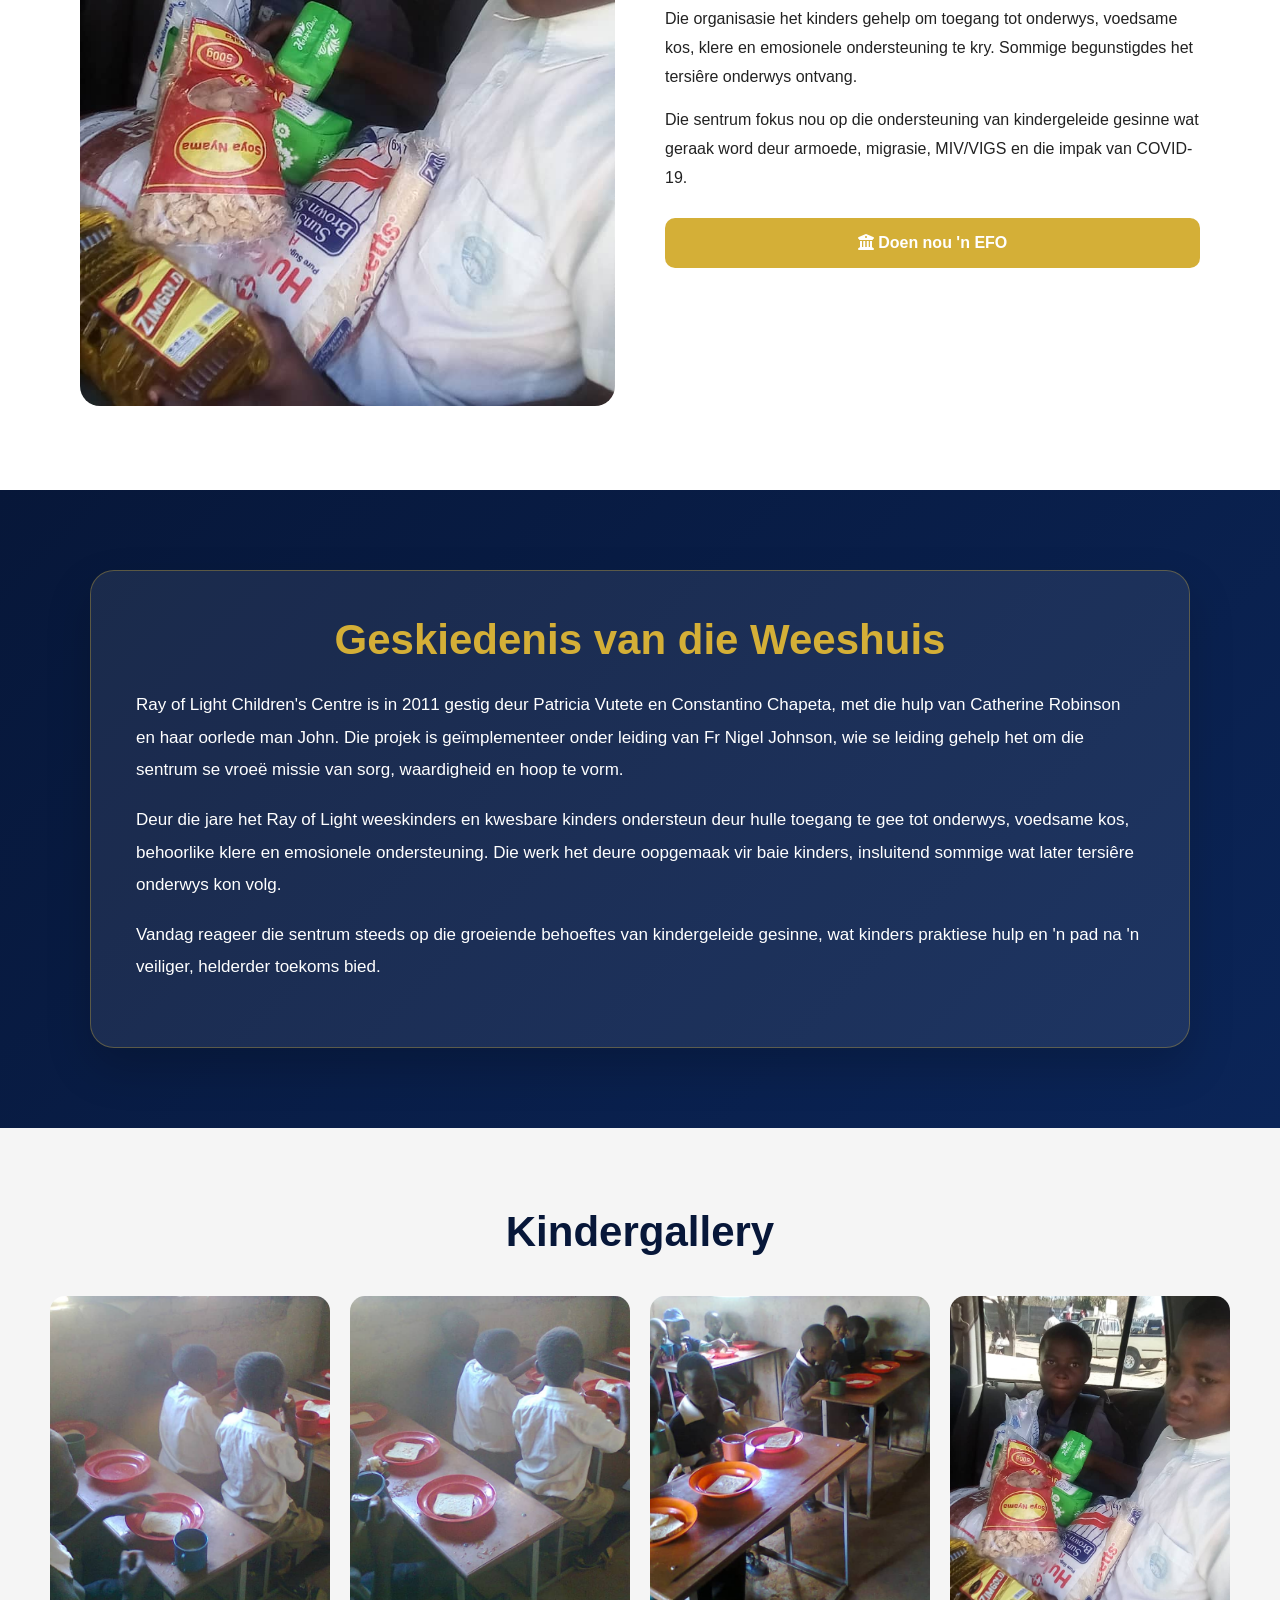
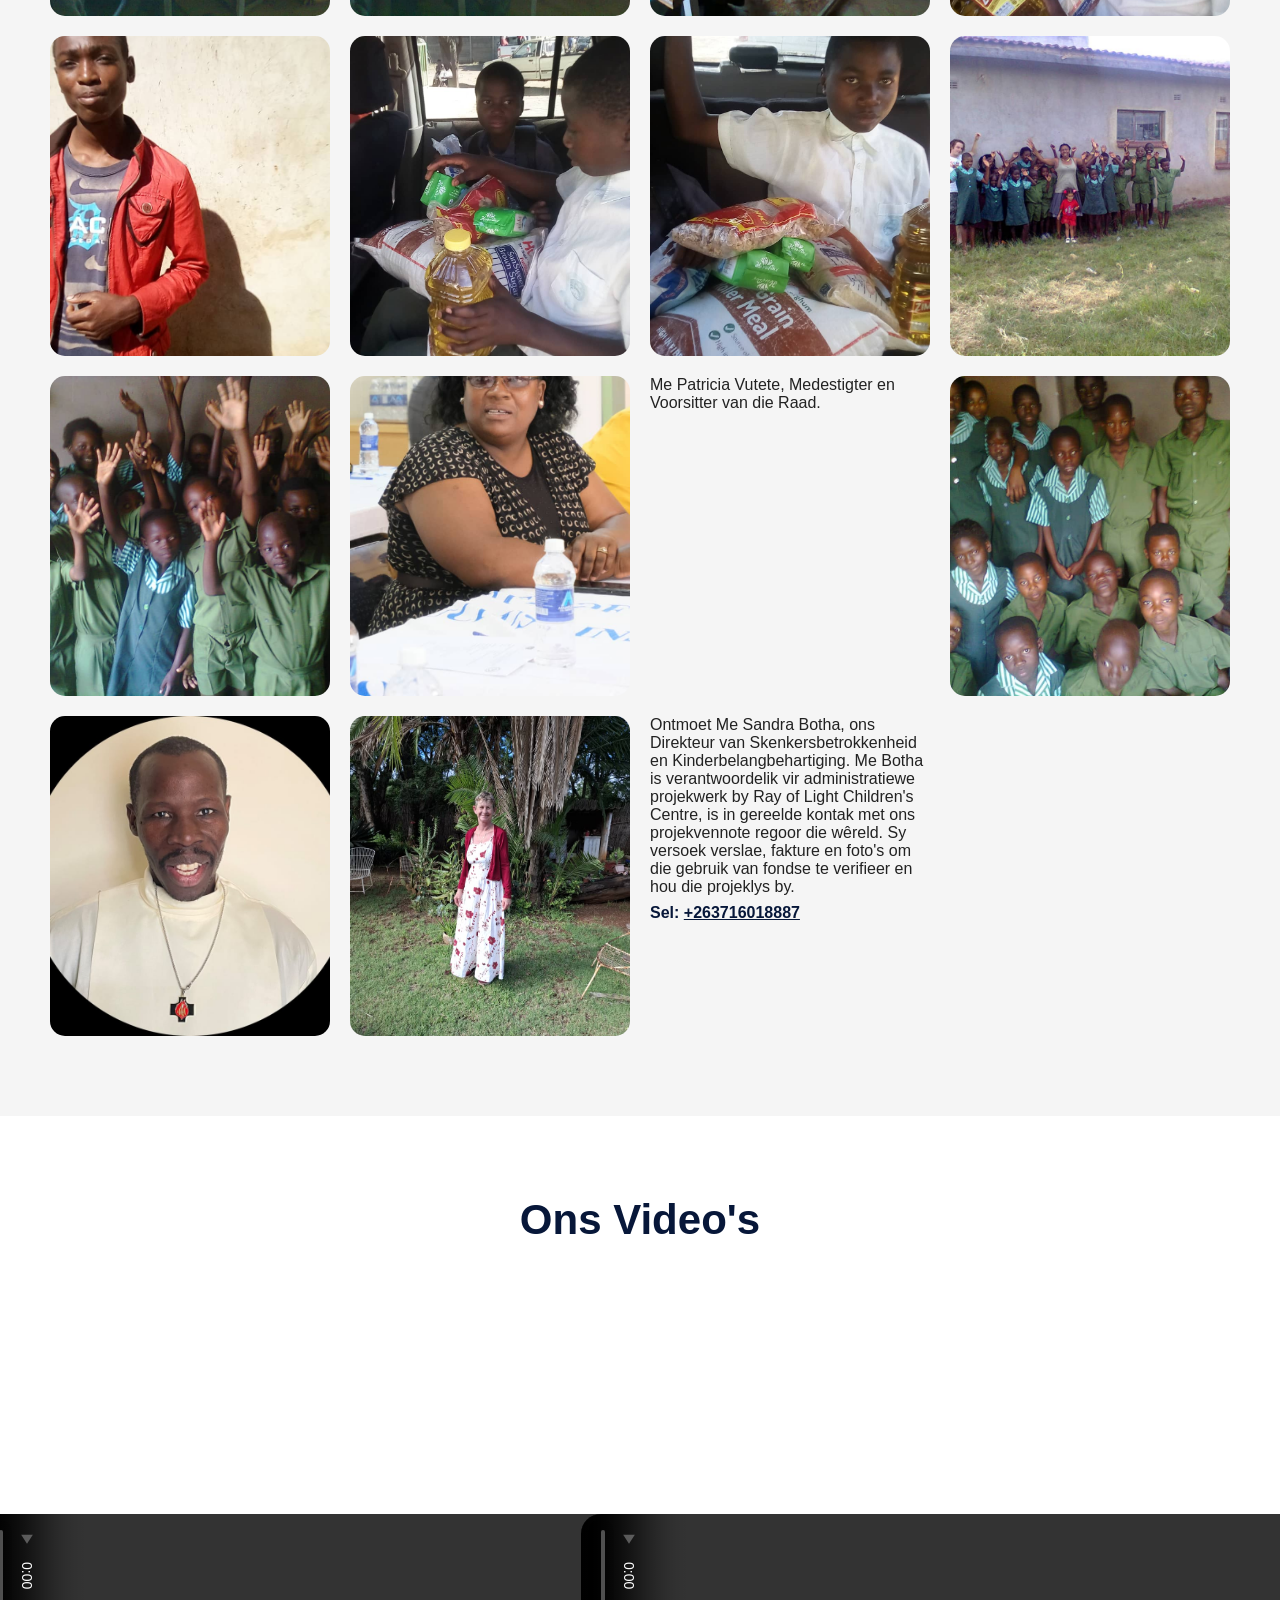
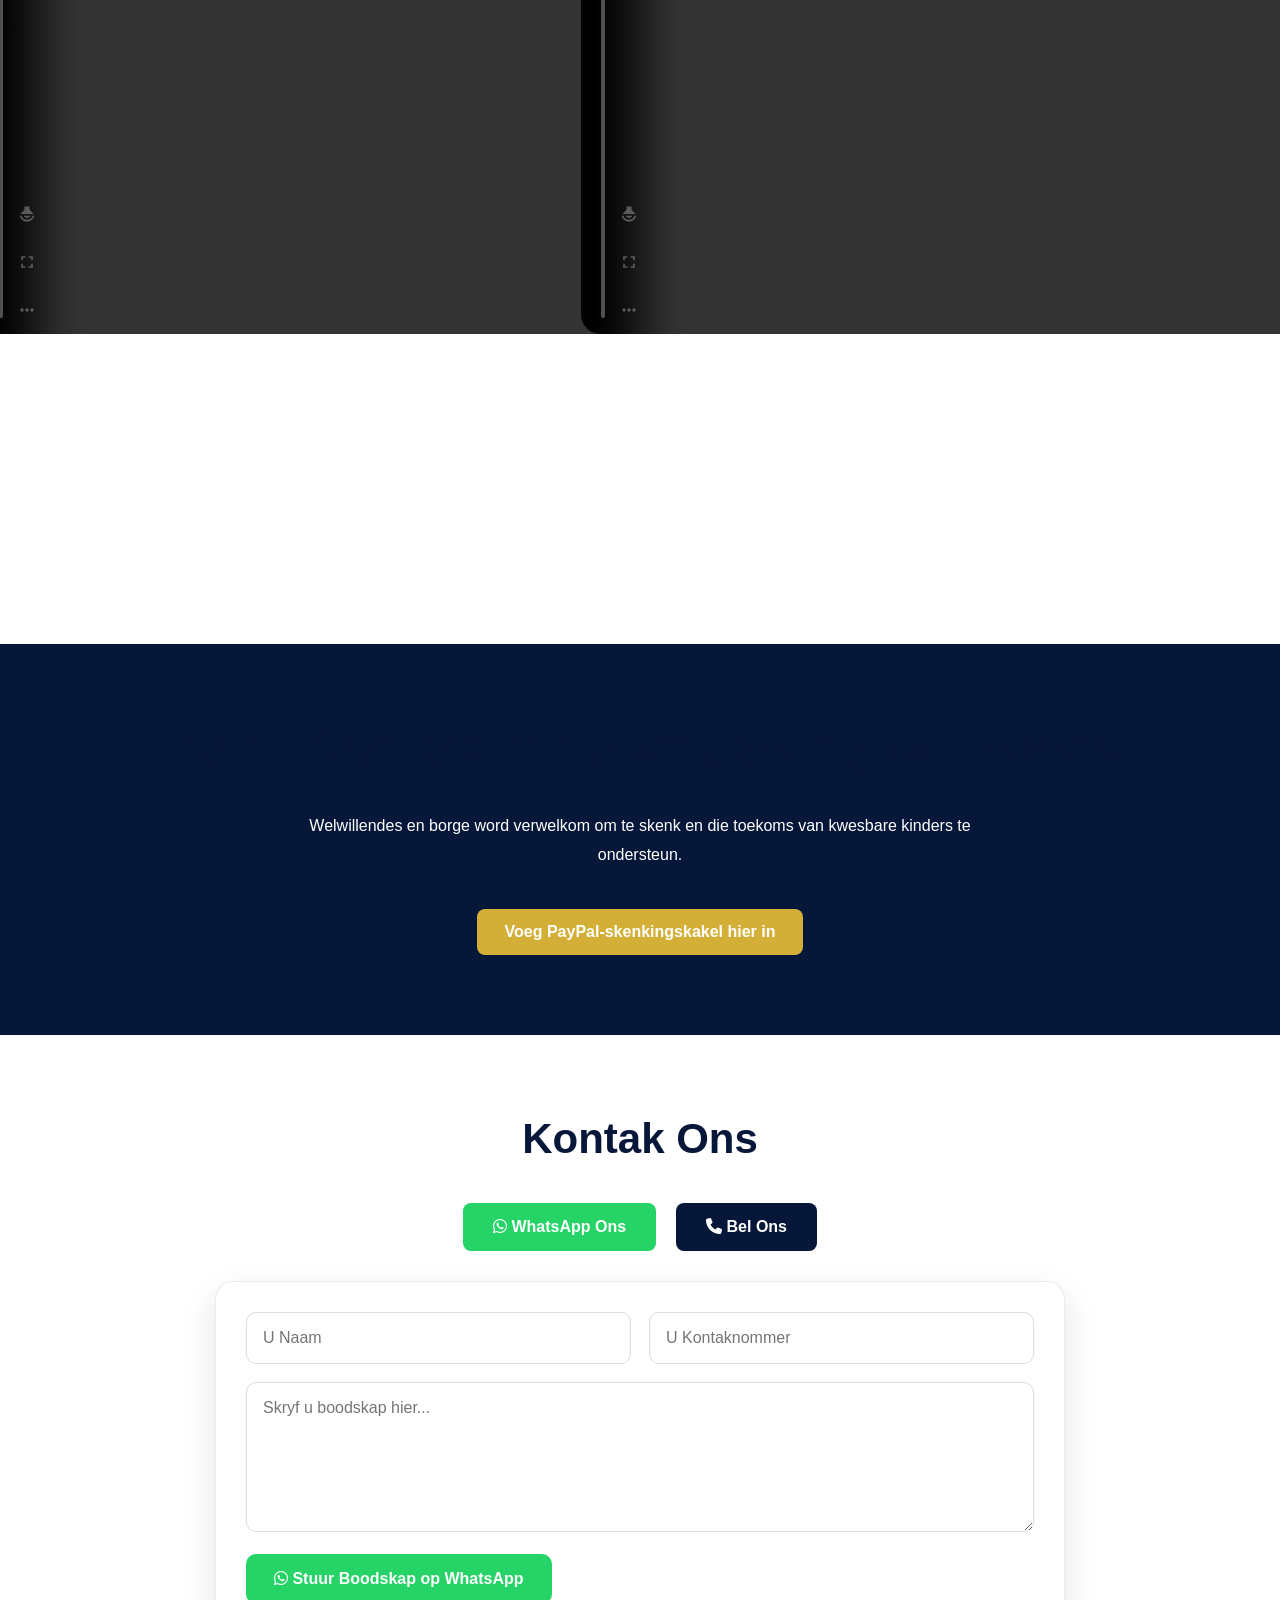
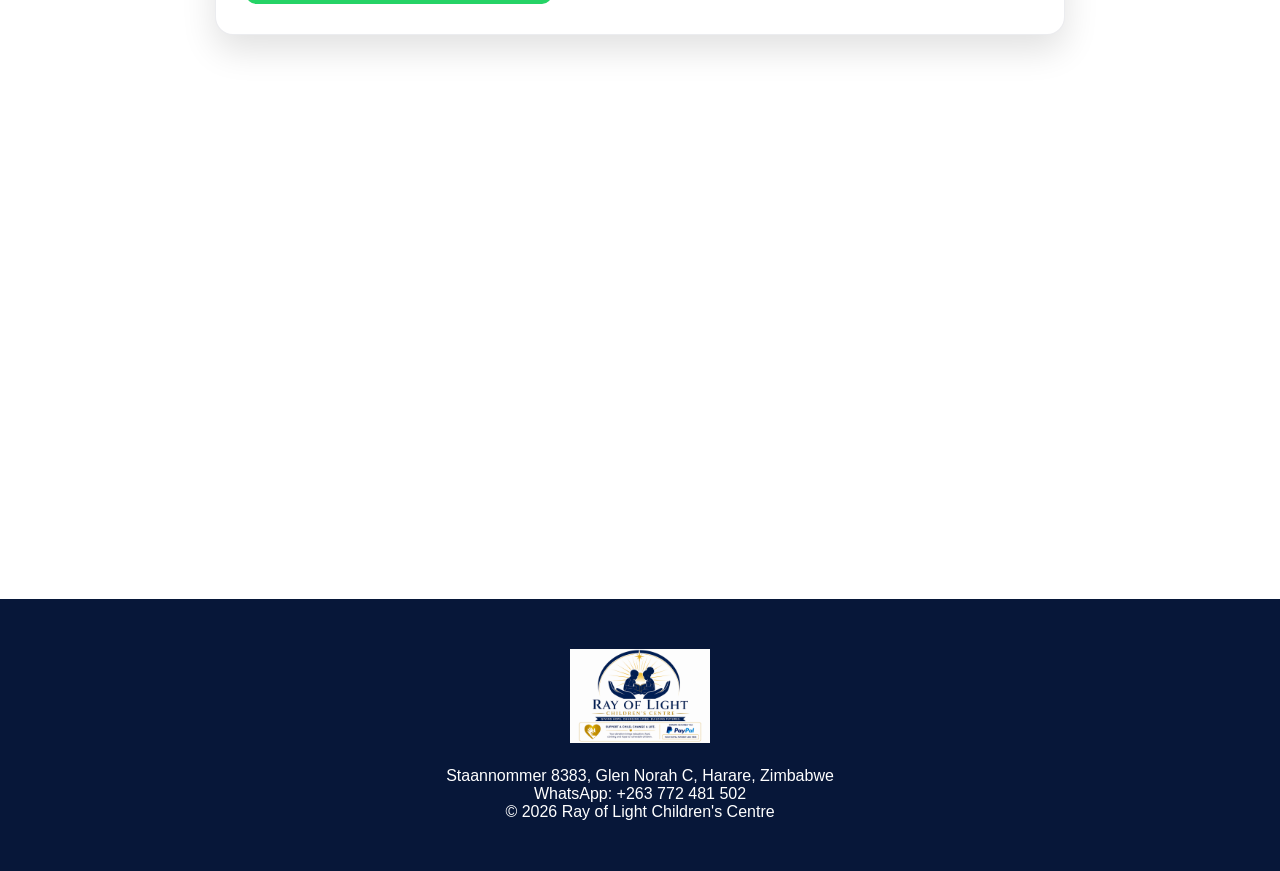
==== commit 9e6d49ba: "Update afrikans.html" ====
--- a/afrikans.html
+++ b/afrikans.html
@@ -739,6 +739,7 @@
 <img src="a9.jpeg" alt="Ondersteuning">
 <img src="pat.jpeg" alt="Me Patricia Vutete"><p>Me Patricia Vutete, Medestigter en Voorsitter van die Raad.</p>
 <img src="a10.jpeg" alt="Nog 'n beeld">
+  <img src="father.jpeg" alt="Nog 'n beeld">
 <img src="a14.jpeg" alt="Me Sandra Botha"><p>Ontmoet Me Sandra Botha, ons Direkteur van Skenkersbetrokkenheid en Kinderbelangbehartiging. Me Botha is verantwoordelik vir administratiewe projekwerk by Ray of Light Children's Centre, is in gereelde kontak met ons projekvennote regoor die wêreld. Sy versoek verslae, fakture en foto's om die gebruik van fondse te verifieer en hou die projeklys by. <span class="sandra-email">Sel: <a href="tel:+263716018887">+263716018887</a></span></p>
 </div>
 </section>
